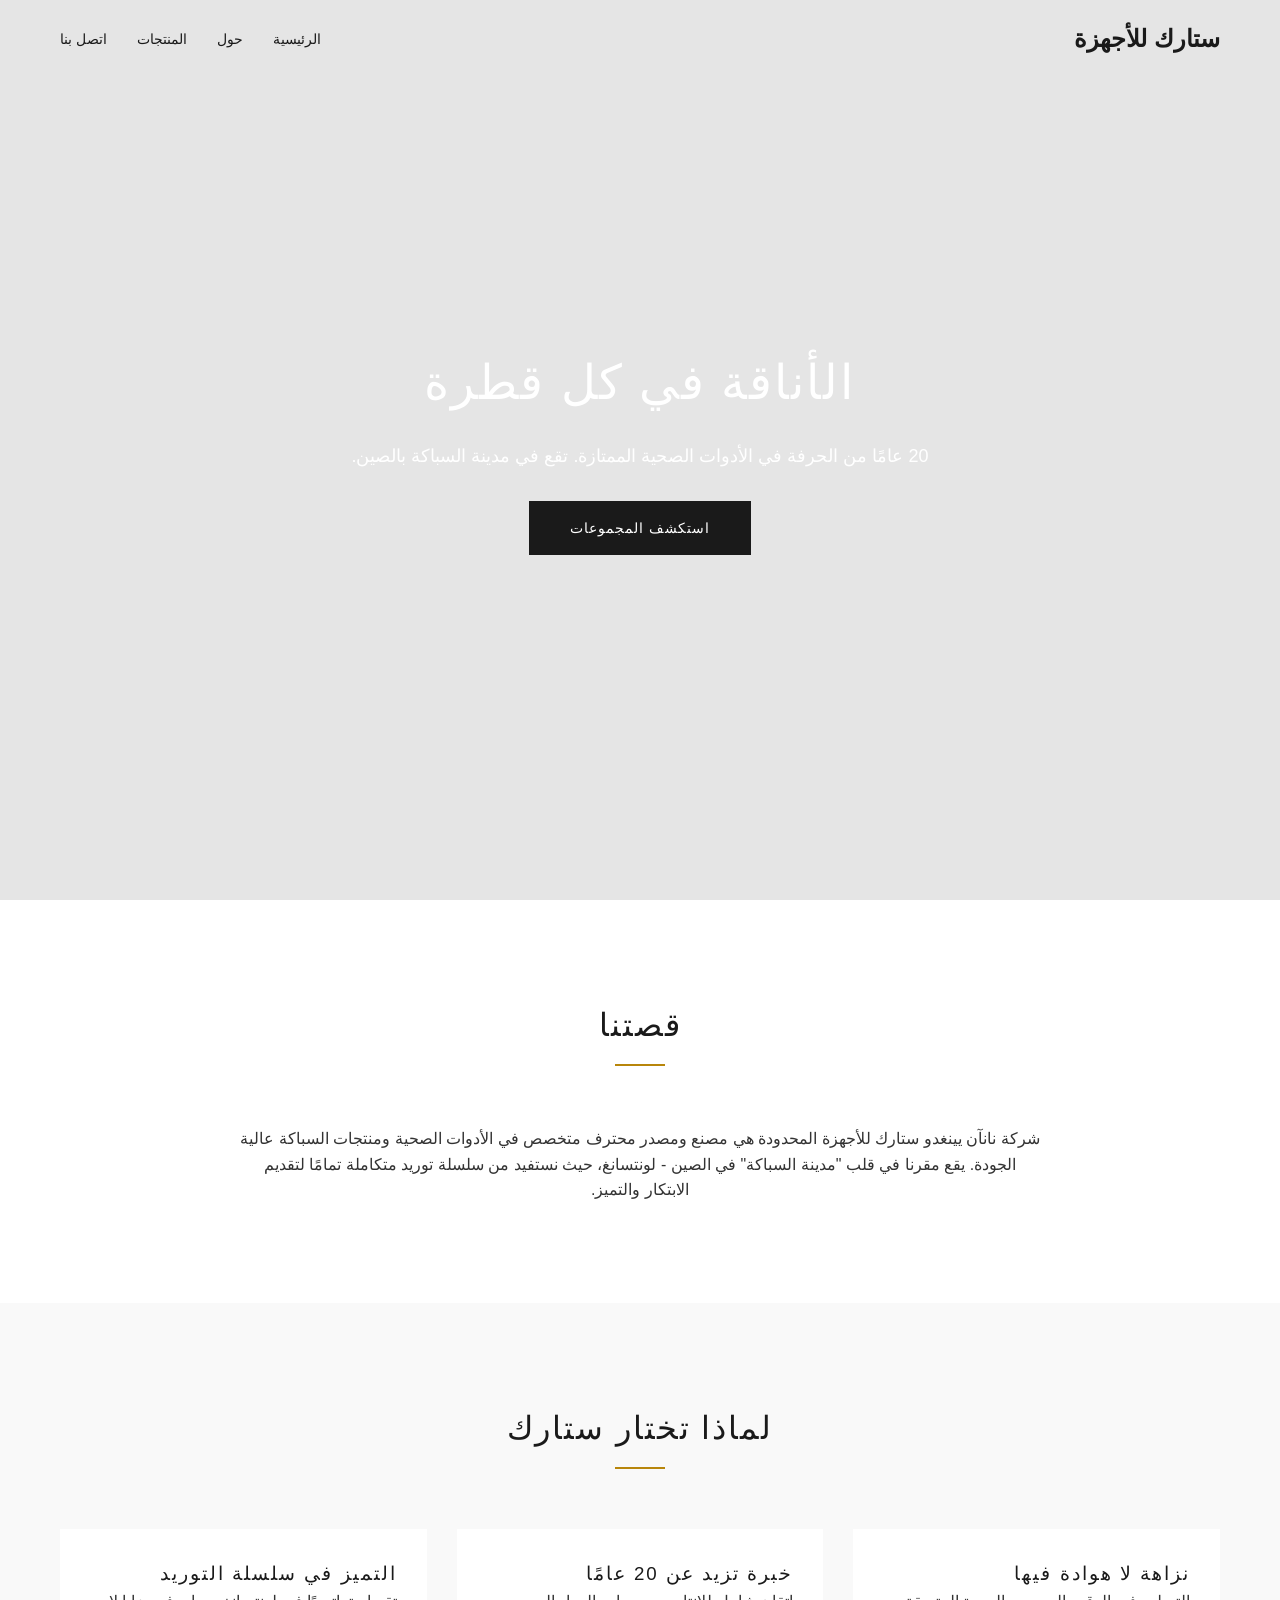
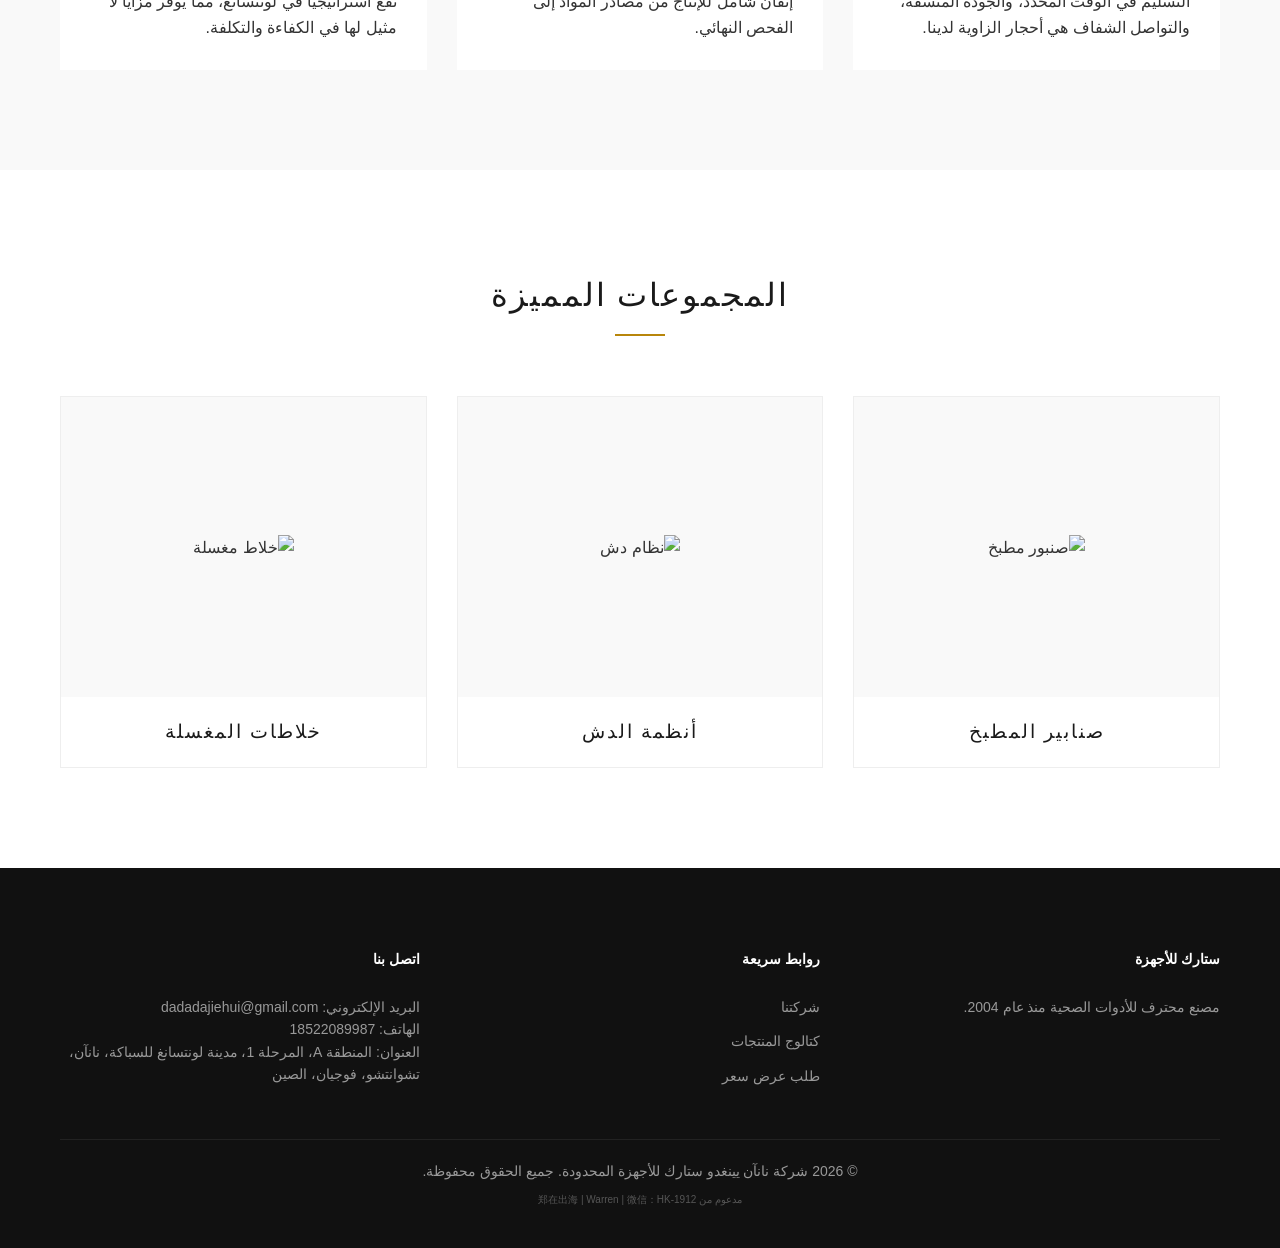
==== src/ar/index.html @ 677342a3 "Official Launch of Stark Hardware V5 Multilingual Site" ====
<!DOCTYPE html>
<html lang="ar" dir="rtl">
<head>
    <meta charset="UTF-8">
    <meta name="viewport" content="width=device-width, initial-scale=1.0">
    <title>ستارك للأجهزة | مصنع محترف للأدوات الصحية والسباكة</title>
    <meta name="description" content="شركة نانآن يينغدو ستارك للأجهزة المحدودة - أكثر من 20 عامًا من الخبرة في صنابير المياه عالية الجودة وأنظمة الدش وأجهزة السباكة. خدمة OEM/ODM احترافية.">
    
    <!-- Multilingual Tags -->
    <link rel="alternate" hreflang="en" href="../en/index.html" />
    <link rel="alternate" hreflang="ar" href="../ar/index.html" />
    <link rel="alternate" hreflang="zh" href="../zh/index.html" />
    <link rel="alternate" hreflang="de" href="../de/index.html" />
    <link rel="alternate" hreflang="es" href="../es/index.html" />
    <link rel="alternate" hreflang="vi" href="../vi/index.html" />
    
    <link rel="stylesheet" href="../assets/css/styles.css">
    <style>
        body { font-family: 'Segoe UI', Tahoma, Geneva, Verdana, sans-serif; }
    </style>
</head>
<body>

    <header>
        <div class="container">
            <nav>
                <a href="index.html" class="logo">ستارك للأجهزة</a>
                <ul class="nav-links">
                    <li><a href="index.html">الرئيسية</a></li>
                    <li><a href="about.html">حول</a></li>
                    <li><a href="products.html">المنتجات</a></li>
                    <li><a href="contact.html">اتصل بنا</a></li>
                </ul>
            </nav>
        </div>
    </header>

    <section class="hero">
        <div class="container hero-content">
            <h1 class="reveal">الأناقة في كل قطرة</h1>
            <p class="reveal">20 عامًا من الحرفة في الأدوات الصحية الممتازة. تقع في مدينة السباكة بالصين.</p>
            <a href="products.html" class="btn reveal">استكشف المجموعات</a>
        </div>
    </section>

    <section id="about">
        <div class="container">
            <div class="section-title reveal">
                <h2>قصتنا</h2>
            </div>
            <div class="reveal" style="max-width: 800px; margin: 0 auto; text-align: center;">
                <p>شركة نانآن يينغدو ستارك للأجهزة المحدودة هي مصنع ومصدر محترف متخصص في الأدوات الصحية ومنتجات السباكة عالية الجودة. يقع مقرنا في قلب "مدينة السباكة" في الصين - لونتسانغ، حيث نستفيد من سلسلة توريد متكاملة تمامًا لتقديم الابتكار والتميز.</p>
            </div>
        </div>
    </section>

    <section id="advantages" style="background: #f9f9f9;">
        <div class="container">
            <div class="section-title reveal">
                <h2>لماذا تختار ستارك</h2>
            </div>
            <div class="product-grid">
                <div class="product-card reveal" style="padding: 30px; border: none;">
                    <h3>نزاهة لا هوادة فيها</h3>
                    <p>التسليم في الوقت المحدد، والجودة المتسقة، والتواصل الشفاف هي أحجار الزاوية لدينا.</p>
                </div>
                <div class="product-card reveal" style="padding: 30px; border: none;">
                    <h3>خبرة تزيد عن 20 عامًا</h3>
                    <p>إتقان شامل للإنتاج من مصادر المواد إلى الفحص النهائي.</p>
                </div>
                <div class="product-card reveal" style="padding: 30px; border: none;">
                    <h3>التميز في سلسلة التوريد</h3>
                    <p>تقع استراتيجيًا في لونتسانغ، مما يوفر مزايا لا مثيل لها في الكفاءة والتكلفة.</p>
                </div>
            </div>
        </div>
    </section>

    <section id="products">
        <div class="container">
            <div class="section-title reveal">
                <h2>المجموعات المميزة</h2>
            </div>
            <div class="product-grid">
                <div class="product-card reveal">
                    <div class="product-img"><img src="https://via.placeholder.com/400x400?text=Kitchen+Faucet" alt="صنبور مطبخ"></div>
                    <div class="product-info"><h3>صنابير المطبخ</h3></div>
                </div>
                <div class="product-card reveal">
                    <div class="product-img"><img src="https://via.placeholder.com/400x400?text=Shower+System" alt="نظام دش"></div>
                    <div class="product-info"><h3>أنظمة الدش</h3></div>
                </div>
                <div class="product-card reveal">
                    <div class="product-img"><img src="https://via.placeholder.com/400x400?text=Basin+Mixer" alt="خلاط مغسلة"></div>
                    <div class="product-info"><h3>خلاطات المغسلة</h3></div>
                </div>
            </div>
        </div>
    </section>

    <footer>
        <div class="container">
            <div class="footer-grid">
                <div class="footer-col">
                    <h4>ستارك للأجهزة</h4>
                    <p>مصنع محترف للأدوات الصحية منذ عام 2004.</p>
                </div>
                <div class="footer-col">
                    <h4>روابط سريعة</h4>
                    <ul>
                        <li><a href="about.html">شركتنا</a></li>
                        <li><a href="products.html">كتالوج المنتجات</a></li>
                        <li><a href="contact.html">طلب عرض سعر</a></li>
                    </ul>
                </div>
                <div class="footer-col">
                    <h4>اتصل بنا</h4>
                    <p>البريد الإلكتروني: dadadajiehui@gmail.com</p>
                    <p>الهاتف: 18522089987</p>
                    <p>العنوان: المنطقة A، المرحلة 1، مدينة لونتسانغ للسباكة، نانآن، تشوانتشو، فوجيان، الصين</p>
                </div>
            </div>
            <div class="copyright">
                <p>&copy; 2026 شركة نانآن يينغدو ستارك للأجهزة المحدودة. جميع الحقوق محفوظة.</p>
                <p style="font-size: 10px; margin-top: 10px; opacity: 0.5;">مدعوم من 郑在出海 | Warren | 微信：HK-1912</p>
            </div>
        </div>
    </footer>

    <script src="../assets/js/main.js"></script>
</body>
</html>
---- src/assets/css/styles.css ----
/* 
  Accio Work SiteBuilder Pro V5
  Brand: 郑在出海 | Warren | 微信：HK-1912
*/

:root {
    --primary-color: #1a1a1a;
    --accent-color: #b8860b;
    --text-color: #333333;
    --light-gray: #f4f4f4;
    --white: #ffffff;
    --transition: all 0.4s cubic-bezier(0.165, 0.84, 0.44, 1);
}

* {
    margin: 0;
    padding: 0;
    box-sizing: border-box;
}

body {
    font-family: 'Helvetica Neue', Helvetica, Arial, sans-serif;
    line-height: 1.6;
    color: var(--text-color);
    background-color: var(--white);
    overflow-x: hidden;
}

/* Typography */
h1, h2, h3 {
    font-weight: 300;
    letter-spacing: 2px;
    text-transform: uppercase;
    color: var(--primary-color);
}

/* Layout */
.container {
    max-width: 1200px;
    margin: 0 auto;
    padding: 0 20px;
}

/* Header & Nav */
header {
    position: fixed;
    top: 0;
    width: 100%;
    z-index: 1000;
    padding: 20px 0;
    transition: var(--transition);
    background: transparent;
}

header.scrolled {
    background: rgba(255, 255, 255, 0.95);
    padding: 15px 0;
    box-shadow: 0 2px 10px rgba(0,0,0,0.05);
}

nav {
    display: flex;
    justify-content: space-between;
    align-items: center;
}

.logo {
    font-size: 24px;
    font-weight: 700;
    color: var(--primary-color);
    text-decoration: none;
}

.nav-links {
    display: flex;
    list-style: none;
}

.nav-links li {
    margin-left: 30px;
}

.nav-links a {
    text-decoration: none;
    color: var(--primary-color);
    font-size: 14px;
    font-weight: 500;
    text-transform: uppercase;
    transition: var(--transition);
}

.nav-links a:hover {
    color: var(--accent-color);
}

/* Hero Section */
.hero {
    height: 100vh;
    display: flex;
    align-items: center;
    background: linear-gradient(rgba(0,0,0,0.1), rgba(0,0,0,0.1)), url('../img/hero-bg.jpg') center/cover no-repeat;
    color: var(--white);
    text-align: center;
}

.hero-content {
    width: 100%;
}

.hero h1 {
    font-size: 48px;
    margin-bottom: 20px;
    color: var(--white);
}

.hero p {
    font-size: 18px;
    margin-bottom: 30px;
    max-width: 600px;
    margin-left: auto;
    margin-right: auto;
}

.btn {
    display: inline-block;
    padding: 15px 40px;
    background: var(--primary-color);
    color: var(--white);
    text-decoration: none;
    text-transform: uppercase;
    font-size: 14px;
    letter-spacing: 1px;
    transition: var(--transition);
    border: 1px solid var(--primary-color);
}

.btn:hover {
    background: transparent;
    color: var(--primary-color);
}

/* Sections */
section {
    padding: 100px 0;
}

.section-title {
    text-align: center;
    margin-bottom: 60px;
}

.section-title h2 {
    font-size: 32px;
    position: relative;
    padding-bottom: 15px;
}

.section-title h2::after {
    content: '';
    position: absolute;
    bottom: 0;
    left: 50%;
    transform: translateX(-50%);
    width: 50px;
    height: 2px;
    background: var(--accent-color);
}

/* Product Grid */
.product-grid {
    display: grid;
    grid-template-columns: repeat(auto-fit, minmax(280px, 1fr));
    gap: 30px;
}

.product-card {
    background: var(--white);
    border: 1px solid #eee;
    overflow: hidden;
    transition: var(--transition);
    position: relative;
}

.product-card:hover {
    transform: translateY(-10px);
    box-shadow: 0 10px 30px rgba(0,0,0,0.1);
}

.product-img {
    height: 300px;
    background: #f9f9f9;
    display: flex;
    align-items: center;
    justify-content: center;
    overflow: hidden;
}

.product-img img {
    max-width: 80%;
    transition: var(--transition);
}

.product-card:hover .product-img img {
    transform: scale(1.1);
}

.product-info {
    padding: 20px;
    text-align: center;
}

/* Interaction: Scroll Reveal */
.reveal {
    opacity: 0;
    transform: translateY(30px);
    transition: all 0.8s ease-out;
}

.reveal.active {
    opacity: 1;
    transform: translateY(0);
}

/* RTL Support */
[dir="rtl"] {
    text-align: right;
}

[dir="rtl"] .nav-links li {
    margin-left: 0;
    margin-right: 30px;
}

/* Footer */
footer {
    background: #111;
    color: #999;
    padding: 80px 0 40px;
    font-size: 14px;
}

.footer-grid {
    display: grid;
    grid-template-columns: repeat(auto-fit, minmax(200px, 1fr));
    gap: 40px;
    margin-bottom: 40px;
}

.footer-col h4 {
    color: var(--white);
    margin-bottom: 25px;
}

.footer-col ul {
    list-style: none;
}

.footer-col ul li {
    margin-bottom: 12px;
}

.footer-col a {
    color: #999;
    text-decoration: none;
    transition: var(--transition);
}

.footer-col a:hover {
    color: var(--white);
}

.copyright {
    border-top: 1px solid #222;
    padding-top: 20px;
    text-align: center;
}
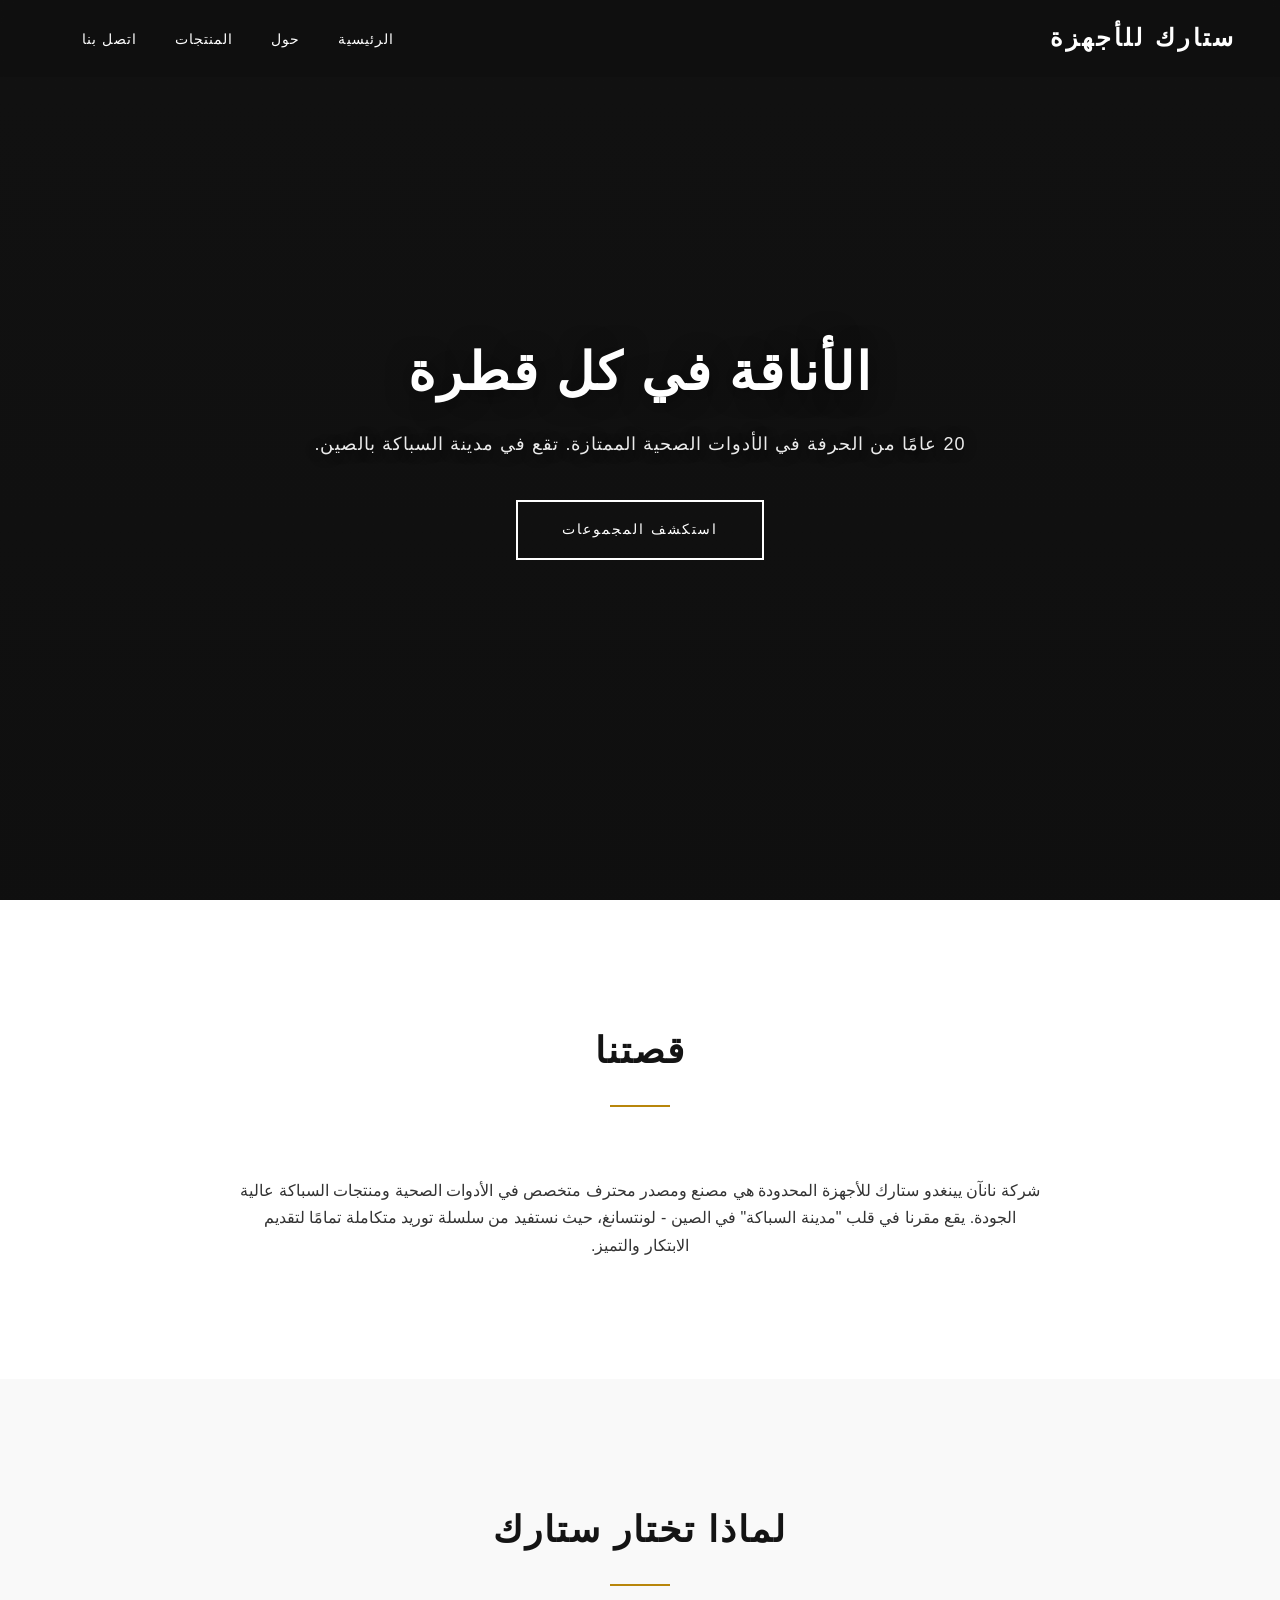
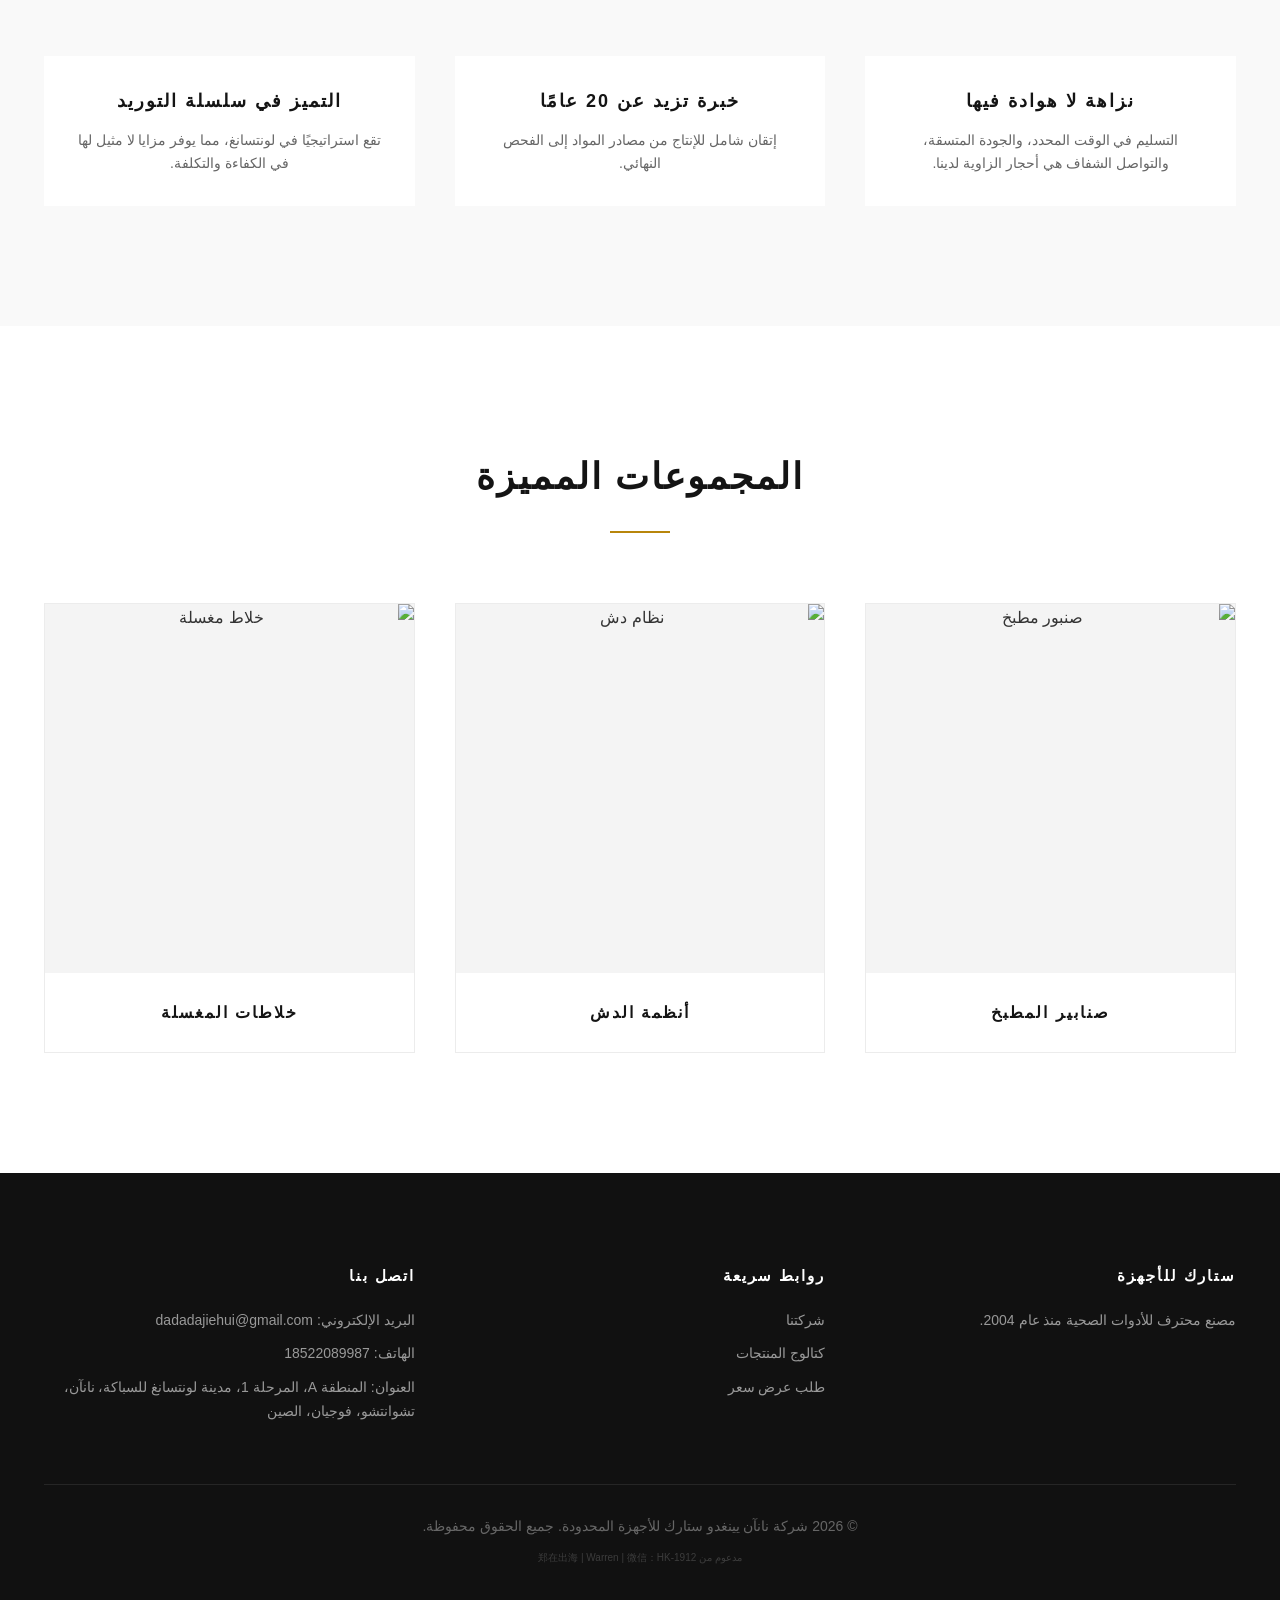
==== commit ed8e63ee: "Visual and content upgrade - Real images and better translations" ====
--- a/src/ar/index.html
+++ b/src/ar/index.html
@@ -83,15 +83,15 @@
             </div>
             <div class="product-grid">
                 <div class="product-card reveal">
-                    <div class="product-img"><img src="https://via.placeholder.com/400x400?text=Kitchen+Faucet" alt="صنبور مطبخ"></div>
+                    <div class="product-img"><img src="https://s.alicdn.com/@sc04/kf/Hacea5b8e12b24dcb804ff5d197c689c5o/Matte-Black-High-Arc-Kitchen-Faucet-Pull.jpg" alt="صنبور مطبخ"></div>
                     <div class="product-info"><h3>صنابير المطبخ</h3></div>
                 </div>
                 <div class="product-card reveal">
-                    <div class="product-img"><img src="https://via.placeholder.com/400x400?text=Shower+System" alt="نظام دش"></div>
+                    <div class="product-img"><img src="https://s.alicdn.com/@sc04/kf/H1e6824632f7440a5acd7d1c2f296f314o/Modern-Matte-Black-Thermostatic-Shower-Mixer-Set.png" alt="نظام دش"></div>
                     <div class="product-info"><h3>أنظمة الدش</h3></div>
                 </div>
                 <div class="product-card reveal">
-                    <div class="product-img"><img src="https://via.placeholder.com/400x400?text=Basin+Mixer" alt="خلاط مغسلة"></div>
+                    <div class="product-img"><img src="https://s.alicdn.com/@sc04/kf/H9cad3bf47aaf46c79ad271e76469a458j/Chrome-Automatic-Sensor-Bathroom-Basin-Faucet-Touchless.jpg" alt="خلاط مغسلة"></div>
                     <div class="product-info"><h3>خلاطات المغسلة</h3></div>
                 </div>
             </div>
--- a/src/assets/css/styles.css
+++ b/src/assets/css/styles.css
@@ -1,14 +1,17 @@
-/* 
+/*
   Accio Work SiteBuilder Pro V5
   Brand: 郑在出海 | Warren | 微信：HK-1912
 */
 
 :root {
-    --primary-color: #1a1a1a;
+    --primary-color: #141414;
     --accent-color: #b8860b;
     --text-color: #333333;
     --light-gray: #f4f4f4;
     --white: #ffffff;
+    --max-width: 1240px;
+    --hero-image: url('https://s.alicdn.com/@sc04/kf/H19c6adebd34f4d779b2e048e5952ad27G/SUS304-Stainless-Steel-Digital-Waterfall-Rain-Shower.jpg');
+    --font-sans: 'PingFang SC', 'Microsoft YaHei', 'Helvetica Neue', Helvetica, Arial, sans-serif;
     --transition: all 0.4s cubic-bezier(0.165, 0.84, 0.44, 1);
 }
 
@@ -18,17 +21,22 @@
     box-sizing: border-box;
 }
 
+html {
+    scroll-behavior: smooth;
+}
+
 body {
-    font-family: 'Helvetica Neue', Helvetica, Arial, sans-serif;
-    line-height: 1.6;
+    font-family: var(--font-sans);
+    line-height: 1.7;
     color: var(--text-color);
     background-color: var(--white);
     overflow-x: hidden;
+    -webkit-font-smoothing: antialiased;
 }
 
 /* Typography */
-h1, h2, h3 {
-    font-weight: 300;
+h1, h2, h3, h4 {
+    font-weight: 600;
     letter-spacing: 2px;
     text-transform: uppercase;
     color: var(--primary-color);
@@ -36,9 +44,9 @@
 
 /* Layout */
 .container {
-    max-width: 1200px;
+    max-width: var(--max-width);
     margin: 0 auto;
-    padding: 0 20px;
+    padding: 0 24px;
 }
 
 /* Header & Nav */
@@ -47,15 +55,17 @@
     top: 0;
     width: 100%;
     z-index: 1000;
-    padding: 20px 0;
-    transition: var(--transition);
-    background: transparent;
+    padding: 18px 0;
+    transition: var(--transition);
+    background: rgba(15, 15, 15, 0.55);
+    -webkit-backdrop-filter: blur(10px);
+    backdrop-filter: blur(10px);
 }
 
 header.scrolled {
-    background: rgba(255, 255, 255, 0.95);
-    padding: 15px 0;
-    box-shadow: 0 2px 10px rgba(0,0,0,0.05);
+    background: rgba(255, 255, 255, 0.96);
+    padding: 14px 0;
+    box-shadow: 0 2px 20px rgba(0, 0, 0, 0.06);
 }
 
 nav {
@@ -67,8 +77,10 @@
 .logo {
     font-size: 24px;
     font-weight: 700;
-    color: var(--primary-color);
+    letter-spacing: 3px;
+    color: var(--white);
     text-decoration: none;
+    transition: var(--transition);
 }
 
 .nav-links {
@@ -77,15 +89,15 @@
 }
 
 .nav-links li {
-    margin-left: 30px;
+    margin-left: 38px;
 }
 
 .nav-links a {
     text-decoration: none;
-    color: var(--primary-color);
+    color: var(--white);
     font-size: 14px;
     font-weight: 500;
-    text-transform: uppercase;
+    letter-spacing: 1px;
     transition: var(--transition);
 }
 
@@ -93,14 +105,24 @@
     color: var(--accent-color);
 }
 
+header.scrolled .logo,
+header.scrolled .nav-links a {
+    color: var(--primary-color);
+}
+
 /* Hero Section */
 .hero {
-    height: 100vh;
+    min-height: 100vh;
     display: flex;
     align-items: center;
-    background: linear-gradient(rgba(0,0,0,0.1), rgba(0,0,0,0.1)), url('../img/hero-bg.jpg') center/cover no-repeat;
-    color: var(--white);
-    text-align: center;
+    text-align: center;
+    padding: 120px 0;
+    color: var(--white);
+    background-color: #1a1a1a;
+    background-image: linear-gradient(rgba(10, 10, 10, 0.55), rgba(10, 10, 10, 0.68)), var(--hero-image);
+    background-size: cover;
+    background-position: center;
+    background-repeat: no-repeat;
 }
 
 .hero-content {
@@ -108,112 +130,177 @@
 }
 
 .hero h1 {
-    font-size: 48px;
-    margin-bottom: 20px;
-    color: var(--white);
+    font-size: 52px;
+    line-height: 1.25;
+    margin-bottom: 24px;
+    color: var(--white);
+    text-shadow: 0 2px 24px rgba(0, 0, 0, 0.55);
 }
 
 .hero p {
     font-size: 18px;
-    margin-bottom: 30px;
-    max-width: 600px;
-    margin-left: auto;
-    margin-right: auto;
-}
-
+    font-weight: 300;
+    letter-spacing: 1px;
+    margin-bottom: 40px;
+    color: rgba(255, 255, 255, 0.92);
+    text-shadow: 0 1px 12px rgba(0, 0, 0, 0.55);
+}
+
+/* Buttons */
 .btn {
     display: inline-block;
-    padding: 15px 40px;
-    background: var(--primary-color);
+    padding: 16px 44px;
+    border: 2px solid var(--white);
     color: var(--white);
     text-decoration: none;
+    font-size: 14px;
+    font-weight: 500;
+    letter-spacing: 2px;
     text-transform: uppercase;
-    font-size: 14px;
-    letter-spacing: 1px;
-    transition: var(--transition);
-    border: 1px solid var(--primary-color);
+    transition: var(--transition);
 }
 
 .btn:hover {
-    background: transparent;
+    background: var(--white);
     color: var(--primary-color);
 }
 
 /* Sections */
 section {
-    padding: 100px 0;
+    padding: 120px 0;
 }
 
 .section-title {
     text-align: center;
-    margin-bottom: 60px;
+    margin-bottom: 70px;
 }
 
 .section-title h2 {
-    font-size: 32px;
-    position: relative;
-    padding-bottom: 15px;
+    font-size: 36px;
 }
 
 .section-title h2::after {
     content: '';
-    position: absolute;
-    bottom: 0;
-    left: 50%;
-    transform: translateX(-50%);
-    width: 50px;
+    display: block;
+    width: 60px;
     height: 2px;
     background: var(--accent-color);
+    margin: 24px auto 0;
 }
 
 /* Product Grid */
 .product-grid {
     display: grid;
     grid-template-columns: repeat(auto-fit, minmax(280px, 1fr));
-    gap: 30px;
+    gap: 40px;
 }
 
 .product-card {
     background: var(--white);
-    border: 1px solid #eee;
+    border: 1px solid #ececec;
     overflow: hidden;
-    transition: var(--transition);
-    position: relative;
+    text-align: center;
+    transition: var(--transition);
 }
 
 .product-card:hover {
-    transform: translateY(-10px);
-    box-shadow: 0 10px 30px rgba(0,0,0,0.1);
+    transform: translateY(-8px);
+    box-shadow: 0 24px 60px rgba(0, 0, 0, 0.10);
+}
+
+.product-card > h3 {
+    font-size: 18px;
+    margin-bottom: 12px;
+}
+
+.product-card > p {
+    font-size: 14px;
+    color: #666666;
 }
 
 .product-img {
-    height: 300px;
-    background: #f9f9f9;
-    display: flex;
-    align-items: center;
-    justify-content: center;
+    width: 100%;
+    aspect-ratio: 1 / 1;
     overflow: hidden;
+    background: var(--light-gray);
 }
 
 .product-img img {
-    max-width: 80%;
+    width: 100%;
+    height: 100%;
+    object-fit: cover;
+    display: block;
     transition: var(--transition);
 }
 
 .product-card:hover .product-img img {
-    transform: scale(1.1);
+    transform: scale(1.05);
 }
 
 .product-info {
-    padding: 20px;
-    text-align: center;
-}
-
-/* Interaction: Scroll Reveal */
+    padding: 26px 20px;
+    text-align: center;
+}
+
+.product-info h3 {
+    font-size: 16px;
+}
+
+/* Footer */
+footer {
+    background: #111111;
+    color: #999999;
+    padding: 90px 0 40px;
+    font-size: 14px;
+}
+
+footer h4 {
+    color: var(--white);
+    font-size: 15px;
+    margin-bottom: 20px;
+}
+
+footer a {
+    color: #999999;
+    text-decoration: none;
+    transition: var(--transition);
+}
+
+footer a:hover {
+    color: var(--accent-color);
+}
+
+.footer-grid {
+    display: grid;
+    grid-template-columns: repeat(auto-fit, minmax(220px, 1fr));
+    gap: 40px;
+    margin-bottom: 50px;
+}
+
+.footer-col ul {
+    list-style: none;
+}
+
+.footer-col ul li {
+    margin-bottom: 10px;
+}
+
+.footer-col p {
+    margin-bottom: 10px;
+}
+
+.copyright {
+    border-top: 1px solid #262626;
+    padding-top: 30px;
+    text-align: center;
+    color: #666666;
+}
+
+/* Scroll Reveal */
 .reveal {
     opacity: 0;
     transform: translateY(30px);
-    transition: all 0.8s ease-out;
+    transition: opacity 0.8s ease, transform 0.8s ease;
 }
 
 .reveal.active {
@@ -221,56 +308,52 @@
     transform: translateY(0);
 }
 
-/* RTL Support */
-[dir="rtl"] {
-    text-align: right;
-}
-
-[dir="rtl"] .nav-links li {
-    margin-left: 0;
-    margin-right: 30px;
-}
-
-/* Footer */
-footer {
-    background: #111;
-    color: #999;
-    padding: 80px 0 40px;
-    font-size: 14px;
-}
-
-.footer-grid {
-    display: grid;
-    grid-template-columns: repeat(auto-fit, minmax(200px, 1fr));
-    gap: 40px;
-    margin-bottom: 40px;
-}
-
-.footer-col h4 {
-    color: var(--white);
-    margin-bottom: 25px;
-}
-
-.footer-col ul {
-    list-style: none;
-}
-
-.footer-col ul li {
-    margin-bottom: 12px;
-}
-
-.footer-col a {
-    color: #999;
-    text-decoration: none;
-    transition: var(--transition);
-}
-
-.footer-col a:hover {
-    color: var(--white);
-}
-
-.copyright {
-    border-top: 1px solid #222;
-    padding-top: 20px;
-    text-align: center;
-}
+/* Responsive */
+@media (max-width: 900px) {
+    .hero h1 {
+        font-size: 38px;
+    }
+}
+
+@media (max-width: 768px) {
+    header {
+        padding: 14px 0;
+        background: rgba(15, 15, 15, 0.85);
+    }
+    nav {
+        flex-direction: column;
+        gap: 10px;
+    }
+    .nav-links li {
+        margin: 0 12px;
+    }
+    .nav-links a {
+        font-size: 13px;
+    }
+    .logo {
+        font-size: 20px;
+    }
+    .hero h1 {
+        font-size: 30px;
+    }
+    .hero p {
+        font-size: 15px;
+    }
+    section {
+        padding: 80px 0;
+    }
+    .section-title {
+        margin-bottom: 50px;
+    }
+    .section-title h2 {
+        font-size: 26px;
+    }
+}
+
+/* No-JS fallback: never leave content invisible */
+@media (scripting: none) {
+    .reveal {
+        opacity: 1 !important;
+        transform: none !important;
+    }
+}
